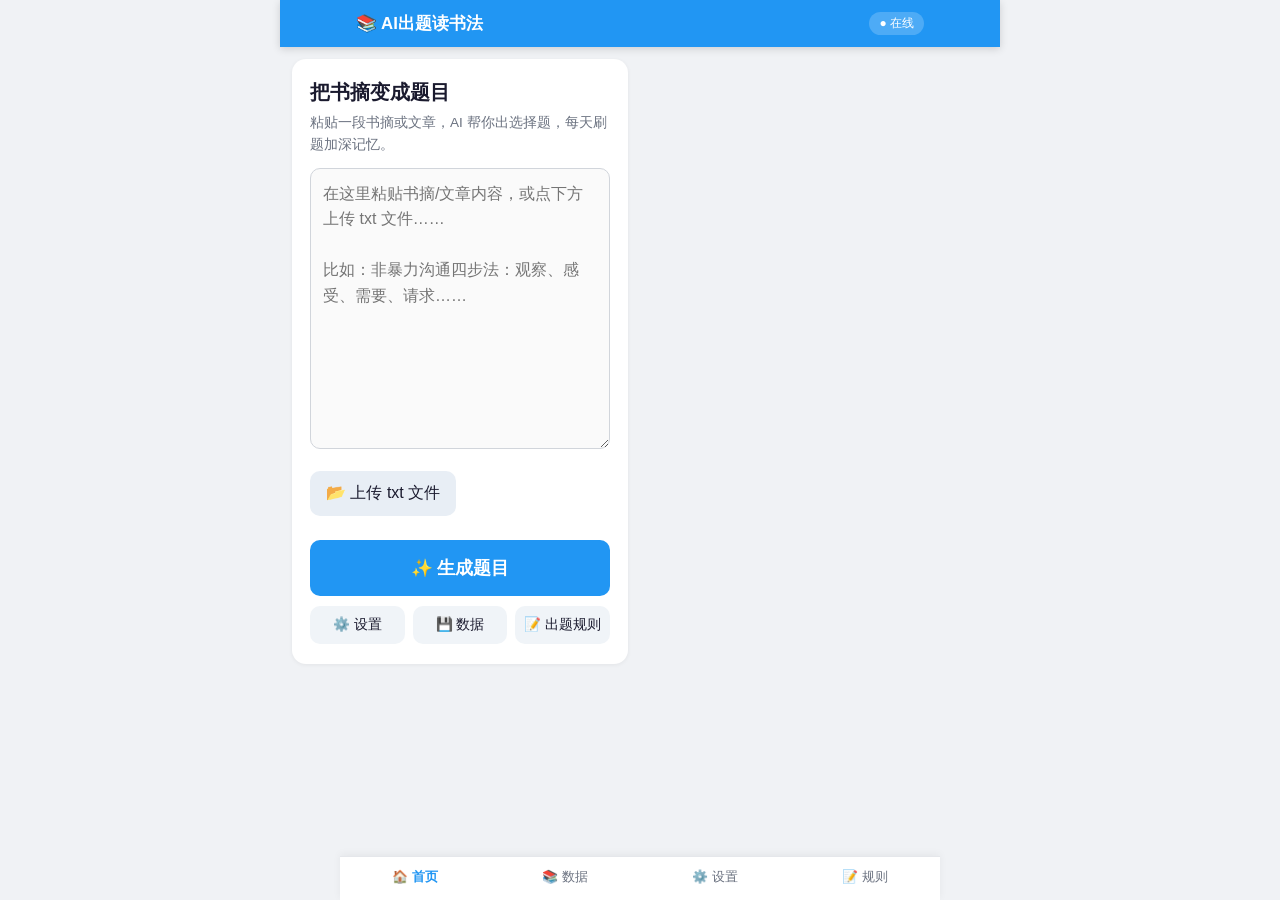
==== static/index.html @ 1c630ff8 "feat: AI出题读书法 - 333评审修复 + 自动部署workflow" ====
<!DOCTYPE html>
<html lang="zh-CN">
<head>
<meta charset="UTF-8">
<meta name="viewport" content="width=device-width, initial-scale=1.0, maximum-scale=1.0, user-scalable=no">
<meta name="theme-color" content="#2196F3">
<meta name="apple-mobile-web-app-capable" content="yes">
<meta name="apple-mobile-web-app-status-bar-style" content="black-translucent">
<title>AI出题读书法</title>
<link rel="manifest" href="manifest.webmanifest">
<link rel="stylesheet" href="css/style.css">
<link rel="icon" href="data:image/svg+xml,<svg xmlns='http://www.w3.org/2000/svg' viewBox='0 0 100 100'><text y='.9em' font-size='90'>📚</text></svg>">
</head>
<body>

<!-- ============ 顶部状态栏 ============ -->
<header id="topbar">
  <div class="topbar-inner">
    <span class="logo">📚 AI出题读书法</span>
    <span id="net-status" class="net-badge online">● 在线</span>
  </div>
</header>

<!-- ============ 主容器 ============ -->
<main id="app">

  <!-- ① 首页：输入书摘 -->
  <section id="view-home" class="view active">
    <div class="card hero-card">
      <h2>把书摘变成题目</h2>
      <p class="hint">粘贴一段书摘或文章，AI 帮你出选择题，每天刷题加深记忆。</p>
      <textarea id="input-text" rows="10" placeholder="在这里粘贴书摘/文章内容，或点下方上传 txt 文件……&#10;&#10;比如：非暴力沟通四步法：观察、感受、需要、请求……"></textarea>
      <div class="upload-row">
        <button id="btn-upload-txt" class="btn-secondary btn-upload">📂 上传 txt 文件</button>
        <input type="file" id="upload-file" accept=".txt,text/plain" style="display:none">
        <span id="upload-name" class="hint"></span>
      </div>
      <button id="btn-generate" class="btn-primary btn-big">✨ 生成题目</button>
      <div class="mini-row">
        <button id="btn-settings" class="btn-mini">⚙️ 设置</button>
        <button id="btn-data" class="btn-mini">💾 数据</button>
        <button id="btn-prompt" class="btn-mini">📝 出题规则</button>
      </div>
    </div>

    <div id="gen-status" class="status-area"></div>

    <div id="last-set" class="card" style="display:none">
      <h3>📖 最近一套题</h3>
      <div id="last-set-info"></div>
      <button id="btn-continue" class="btn-secondary">继续刷这套</button>
      <button id="btn-review" class="btn-secondary">只刷错题</button>
    </div>
  </section>

  <!-- ② 刷题页 -->
  <section id="view-quiz" class="view">
    <div class="quiz-header">
      <span id="quiz-progress">第 1/10 题</span>
      <span id="quiz-score">对 0 · 错 0</span>
    </div>
    <div class="card quiz-card">
      <p id="quiz-question" class="quiz-question"></p>
      <div id="quiz-options" class="quiz-options"></div>
      <div id="quiz-supplement" class="supplement-box">
        <textarea id="supplement-text" rows="2" placeholder="（选填）写下你为什么选这个，或说说你的理解……"></textarea>
      </div>
      <div id="quiz-feedback" class="quiz-feedback" style="display:none">
        <div id="feedback-verdict" class="verdict"></div>
        <div id="feedback-explanation" class="explanation"></div>
        <div id="feedback-ai" style="display:none"></div>
      </div>
      <button id="btn-submit" class="btn-primary btn-big">提交答案</button>
      <button id="btn-next" class="btn-secondary" style="display:none">下一题 →</button>
    </div>
    <div id="quiz-done" class="card done-card" style="display:none">
      <h2>🎉 这套刷完了！</h2>
      <p id="done-stats"></p>
      <button id="btn-restart" class="btn-primary">再刷一遍</button>
      <button id="btn-back-home" class="btn-secondary">回到首页</button>
    </div>
  </section>

  <!-- ③ 设置页 -->
  <section id="view-settings" class="view">
    <div class="card">
      <h2>⚙️ 设置</h2>
      <label class="field-label">DeepSeek API Key</label>
      <input id="set-apikey" type="password" placeholder="sk-xxxxxxxx" autocomplete="off">
      <p class="hint">Key 只存在你自己的浏览器里，不会上传到任何地方。<a href="#" id="link-getkey" target="_blank">没有 Key？去 DeepSeek 开放平台申请</a></p>
      <button id="btn-save-key" class="btn-primary">保存 Key</button>
      <div id="key-status" class="status-area"></div>

      <hr>
      <label class="field-label">每次出题数量</label>
      <div class="stepper">
        <button id="btn-count-minus" class="stepper-btn">−</button>
        <span id="count-value" class="stepper-val">10</span>
        <button id="btn-count-plus" class="stepper-btn">＋</button>
      </div>

      <hr>
      <label class="field-label">难度</label>
      <div class="seg" id="seg-difficulty">
        <button data-difficulty="auto" class="seg-btn active">AI 推荐</button>
        <button data-difficulty="easy" class="seg-btn">偏简单</button>
        <button data-difficulty="mixed" class="seg-btn">混合适中</button>
        <button data-difficulty="hard" class="seg-btn">偏难</button>
      </div>

      <hr>
      <label class="field-label">题型</label>
      <div class="seg" id="seg-types">
        <button data-types="choice" class="seg-btn active">纯选择</button>
        <button data-types="choice-judge" class="seg-btn">选择+判断</button>
      </div>

      <hr>
      <label class="field-label">刷题顺序</label>
      <div class="seg" id="seg-order">
        <button data-order="sequence" class="seg-btn active">顺序</button>
        <button data-order="random" class="seg-btn">随机</button>
        <button data-order="wrong-first" class="seg-btn">先错题</button>
      </div>

      <hr>
      <button id="btn-export" class="btn-secondary">⬇️ 导出数据（备份）</button>
      <button id="btn-import" class="btn-secondary">⬆️ 导入数据（恢复）</button>
      <input type="file" id="import-file" accept=".json" style="display:none">
      <p class="hint">导出的文件存在手机/电脑本地。换设备时：先导出，再到新设备导入，数据就同步了。</p>
    </div>
  </section>

  <!-- ④ 数据页 -->
  <section id="view-data" class="view">
    <div class="card">
      <h2>💾 我的数据</h2>
      <div id="data-stats" class="data-stats"></div>
      <h3>📚 已生成的题集</h3>
      <div id="set-list" class="set-list"></div>
    </div>
  </section>

  <!-- ⑤ 出题规则页 -->
  <section id="view-prompt" class="view">
    <div class="card">
      <h2>📝 出题规则</h2>
      <p class="hint">这里控制 AI 怎么出题。改完点保存，旧版本会自动存档，随时可以回滚。</p>
      <textarea id="prompt-text" rows="20" class="mono"></textarea>
      <button id="btn-save-prompt" class="btn-primary">保存规则</button>
      <div id="prompt-status" class="status-area"></div>
      <h3>历史版本</h3>
      <div id="prompt-history" class="prompt-history"></div>
    </div>
  </section>

</main>

<!-- 底部导航（手机友好） -->
<nav id="tabbar">
  <button class="tab active" data-view="home">🏠 首页</button>
  <button class="tab" data-view="data">📚 数据</button>
  <button class="tab" data-view="settings">⚙️ 设置</button>
  <button class="tab" data-view="prompt">📝 规则</button>
</nav>

<script src="js/app.js"></script>
</body>
</html>
---- static/css/style.css ----
/* ============ AI出题读书法 样式 ============ */
* { margin: 0; padding: 0; box-sizing: border-box; -webkit-tap-highlight-color: transparent; }

:root {
  --primary: #2196F3;
  --primary-dark: #1976D2;
  --bg: #f0f2f5;
  --card: #ffffff;
  --text: #1a1a2e;
  --text-light: #6b7280;
  --green: #2e7d32;
  --green-bg: #e8f5e9;
  --red: #c62828;
  --red-bg: #ffebee;
  --orange: #e65100;
  --orange-bg: #fff3e0;
  --radius: 14px;
}

html { font-size: 16px; }
body {
  font-family: -apple-system, "PingFang SC", "Microsoft YaHei", "Helvetica Neue", sans-serif;
  background: var(--bg);
  color: var(--text);
  padding-bottom: 70px; /* 给底部导航留空间 */
  max-width: 600px;
  margin: 0 auto;
  min-height: 100vh;
}

/* ---------- 顶部栏 ---------- */
#topbar {
  position: sticky; top: 0; z-index: 100;
  background: var(--primary);
  color: #fff;
  box-shadow: 0 2px 8px rgba(0,0,0,.15);
}
.topbar-inner {
  display: flex; justify-content: space-between; align-items: center;
  padding: 12px 16px;
  max-width: 600px; margin: 0 auto;
}
.logo { font-size: 1.05rem; font-weight: 600; }
.net-badge { font-size: .75rem; padding: 3px 10px; border-radius: 20px; background: rgba(255,255,255,.2); }
.net-badge.offline { background: rgba(0,0,0,.3); }

/* ---------- 卡片 ---------- */
.card {
  background: var(--card);
  border-radius: var(--radius);
  padding: 20px 18px;
  margin: 12px 12px;
  box-shadow: 0 1px 4px rgba(0,0,0,.06);
}
.card h2 { font-size: 1.25rem; margin-bottom: 6px; }
.card h3 { font-size: 1.05rem; margin: 16px 0 8px; }
.hint { color: var(--text-light); font-size: .85rem; line-height: 1.6; margin: 6px 0 12px; }

/* ---------- 输入区 ---------- */
textarea {
  width: 100%;
  border: 1.5px solid #d1d5db;
  border-radius: 10px;
  padding: 12px;
  font-size: 1rem;
  font-family: inherit;
  line-height: 1.6;
  resize: vertical;
  background: #fafafa;
}
textarea:focus { outline: none; border-color: var(--primary); background: #fff; }
.mono { font-family: "Consolas", "Courier New", monospace; font-size: .85rem; }

/* ---------- 按钮（手机友好，够大） ---------- */
.btn-primary, .btn-secondary, .btn-mini {
  border: none; border-radius: 10px;
  cursor: pointer;
  font-size: 1rem;
  font-family: inherit;
  transition: transform .05s, background .15s;
}
.btn-primary:active, .btn-secondary:active, .btn-mini:active { transform: scale(.97); }

.btn-big {
  width: 100%;
  padding: 16px;
  font-size: 1.1rem;
  font-weight: 600;
  margin-top: 10px;
}
.btn-primary { background: var(--primary); color: #fff; }
.btn-primary:active { background: var(--primary-dark); }
.btn-secondary {
  background: #e8eef5; color: var(--text);
  padding: 12px 16px;
  margin-top: 8px;
}
.btn-secondary:active { background: #d5dfea; }

.mini-row { display: flex; gap: 8px; margin-top: 10px; }
.btn-mini {
  flex: 1;
  background: #f0f4f8; color: var(--text);
  padding: 10px 8px;
  font-size: .85rem;
}
.btn-mini:active { background: #e0e8f0; }

/* ---------- 状态区 ---------- */
.status-area { margin: 8px 12px; font-size: .9rem; line-height: 1.6; }
.status-area .error { color: var(--red); }
.status-area .ok { color: var(--green); }
.status-area .loading { color: var(--primary); }

/* ---------- 刷题页 ---------- */
.quiz-header {
  display: flex; justify-content: space-between; align-items: center;
  padding: 14px 16px 4px;
  font-weight: 600; font-size: .95rem;
  color: var(--text-light);
}
.quiz-question { font-size: 1.1rem; line-height: 1.7; font-weight: 500; }

.quiz-options { margin-top: 14px; display: flex; flex-direction: column; gap: 10px; }
.option-btn {
  display: flex; align-items: flex-start; gap: 10px;
  width: 100%;
  text-align: left;
  padding: 14px;
  border: 1.5px solid #d1d5db;
  border-radius: 10px;
  background: #fff;
  font-size: .98rem;
  font-family: inherit;
  line-height: 1.6;
  cursor: pointer;
  transition: all .12s;
}
.option-btn .opt-letter {
  flex-shrink: 0;
  width: 28px; height: 28px;
  border-radius: 50%;
  background: #f0f4f8;
  display: flex; align-items: center; justify-content: center;
  font-weight: 700; font-size: .85rem;
  color: var(--text-light);
}
.option-btn.selected { border-color: var(--primary); background: #e3f2fd; }
.option-btn.selected .opt-letter { background: var(--primary); color: #fff; }
.option-btn.correct { border-color: var(--green); background: var(--green-bg); }
.option-btn.correct .opt-letter { background: var(--green); color: #fff; }
.option-btn.wrong { border-color: var(--red); background: var(--red-bg); }
.option-btn.wrong .opt-letter { background: var(--red); color: #fff; }
.option-btn.disabled { cursor: default; }

.supplement-box { margin-top: 12px; }
.supplement-box textarea { font-size: .9rem; }

.quiz-feedback { margin-top: 12px; }
.verdict { font-weight: 700; font-size: 1.05rem; margin-bottom: 8px; }
.verdict.correct { color: var(--green); }
.verdict.wrong { color: var(--red); }
.explanation {
  background: var(--orange-bg);
  border-left: 4px solid var(--orange);
  padding: 12px;
  border-radius: 0 8px 8px 0;
  font-size: .92rem;
  line-height: 1.7;
  color: #4e342e;
}

.done-card { text-align: center; padding: 30px 20px; }
.done-card h2 { font-size: 1.5rem; margin-bottom: 10px; }
.done-card p { font-size: 1rem; color: var(--text); margin-bottom: 16px; }

/* ---------- 设置页 ---------- */
.field-label { display: block; font-weight: 600; margin: 10px 0 6px; font-size: .95rem; }
input[type="password"], input[type="text"] {
  width: 100%;
  padding: 12px;
  border: 1.5px solid #d1d5db;
  border-radius: 10px;
  font-size: 1rem;
  font-family: inherit;
}
input:focus { outline: none; border-color: var(--primary); }
hr { border: none; border-top: 1px solid #e5e7eb; margin: 16px 0; }

.stepper { display: flex; align-items: center; gap: 14px; margin-top: 6px; }
.stepper-btn {
  width: 44px; height: 44px;
  border-radius: 10px;
  border: 1.5px solid #d1d5db;
  background: #fff;
  font-size: 1.4rem;
  cursor: pointer;
}
.stepper-btn:active { background: #f0f4f8; }
.stepper-val { font-size: 1.3rem; font-weight: 700; min-width: 40px; text-align: center; }

.seg { display: flex; gap: 8px; margin-top: 6px; }
.seg-btn {
  flex: 1;
  padding: 12px 8px;
  border: 1.5px solid #d1d5db;
  border-radius: 10px;
  background: #fff;
  font-size: .92rem;
  cursor: pointer;
  font-family: inherit;
}
.seg-btn.active { border-color: var(--primary); background: #e3f2fd; color: var(--primary-dark); font-weight: 600; }

/* ---------- 数据页 ---------- */
.data-stats {
  display: flex; gap: 10px; flex-wrap: wrap; margin: 10px 0;
}
.stat-chip {
  flex: 1; min-width: 90px;
  background: #f0f4f8;
  border-radius: 10px;
  padding: 12px 8px;
  text-align: center;
}
.stat-chip .num { font-size: 1.3rem; font-weight: 700; color: var(--primary-dark); }
.stat-chip .label { font-size: .78rem; color: var(--text-light); margin-top: 2px; }

.set-item {
  background: #f8fafc;
  border-radius: 10px;
  padding: 12px;
  margin-bottom: 8px;
  border: 1px solid #e5e7eb;
}
.set-item .set-title { font-weight: 600; font-size: .95rem; }
.set-item .set-meta { font-size: .8rem; color: var(--text-light); margin-top: 4px; }
.set-item .set-actions { display: flex; gap: 8px; margin-top: 8px; }

/* ---------- 出题规则页 ---------- */
.prompt-history { margin-top: 8px; }
.hist-item {
  display: flex; justify-content: space-between; align-items: center;
  padding: 10px 12px;
  background: #f8fafc;
  border-radius: 8px;
  margin-bottom: 6px;
  border: 1px solid #e5e7eb;
  font-size: .88rem;
}
.hist-item .hist-time { color: var(--text-light); }
.hist-item button {
  background: none; border: none; color: var(--primary);
  cursor: pointer; font-size: .85rem; margin-left: 10px;
  font-family: inherit;
}

/* ---------- 底部导航 ---------- */
#tabbar {
  position: fixed; bottom: 0; left: 50%; transform: translateX(-50%);
  width: 100%; max-width: 600px;
  display: flex;
  background: #fff;
  border-top: 1px solid #e5e7eb;
  box-shadow: 0 -2px 8px rgba(0,0,0,.05);
  z-index: 100;
}
.tab {
  flex: 1;
  padding: 12px 4px 14px;
  border: none;
  background: none;
  font-size: .8rem;
  color: var(--text-light);
  cursor: pointer;
  font-family: inherit;
  display: flex; flex-direction: column; align-items: center; gap: 2px;
}
.tab.active { color: var(--primary); font-weight: 600; }

/* ---------- 视图切换 ---------- */
.view { display: none; }
.view.active { display: block; }

/* ---------- 加载动画 ---------- */
.loading-spinner {
  display: inline-block;
  width: 18px; height: 18px;
  border: 3px solid rgba(33,150,243,.25);
  border-top-color: var(--primary);
  border-radius: 50%;
  animation: spin .8s linear infinite;
  vertical-align: middle;
  margin-right: 6px;
}
@keyframes spin { to { transform: rotate(360deg); } }

/* 桌面端加宽（电脑屏幕大，信息可以多一点） */
@media (min-width: 900px) {
  body { max-width: 720px; }
  #app { display: grid; grid-template-columns: 1fr 1fr; gap: 0; }
  .view { grid-column: 1 / -1; }
  #view-home, #view-quiz { grid-column: 1; }
  #view-data, #view-settings, #view-prompt { grid-column: 2; }
  #view-home.active, #view-quiz.active { display: block; }
  #view-data.active, #view-settings.active, #view-prompt.active { display: block; }
}

/* ---- 上传 txt ---- */
.upload-row { display: flex; align-items: center; gap: 10px; margin: 10px 0 14px; }
.btn-upload { flex-shrink: 0; }
#upload-name { font-size: 13px; color: #666; line-height: 1.4; flex: 1; }

/* ---- AI 点评 ---- */
.ai-feedback { margin-top: 12px; padding: 12px; background: #e3f2fd; border-radius: 10px; border-left: 4px solid #2196F3; }
.ai-fb-title { font-weight: 600; color: #1565c0; margin-bottom: 6px; }
.ai-fb-body { font-size: 14px; line-height: 1.6; color: #333; }

/* ---- 答题明细弹层 ---- */
.detail-overlay { position: fixed; inset: 0; background: rgba(0,0,0,.45); z-index: 999; display: flex; align-items: center; justify-content: center; padding: 14px; }
.detail-panel { background: #fff; border-radius: 14px; max-width: 640px; width: 100%; max-height: 86vh; display: flex; flex-direction: column; overflow: hidden; }
.detail-title { padding: 14px 16px; font-size: 16px; font-weight: 600; border-bottom: 1px solid #eee; }
.detail-body { padding: 14px 16px; overflow-y: auto; flex: 1; }
.detail-panel .btn-primary { margin: 12px 16px; }
.dv-item { padding: 10px 0; border-bottom: 1px solid #f0f0f0; }
.dv-item:last-child { border-bottom: none; }
.dv-head { display: flex; flex-wrap: wrap; gap: 6px; align-items: baseline; font-size: 14px; }
.dv-q { flex: 1 1 100%; margin: 4px 0; }
.dv-ok { color: #2e7d32; font-weight: 600; }
.dv-no { color: #c62828; font-weight: 600; }
.dv-na { color: #999; }
.dv-ans { color: #555; font-size: 13px; }
.dv-time { color: #aaa; font-size: 12px; }
.dv-sup { margin: 6px 0 0 8px; padding: 6px 10px; background: #fff8e1; border-radius: 8px; font-size: 13px; color: #6d4c00; }
.dv-exp { margin: 6px 0 0 8px; font-size: 13px; color: #555; }
.dv-correct { font-weight: 600; color: #1565c0; }
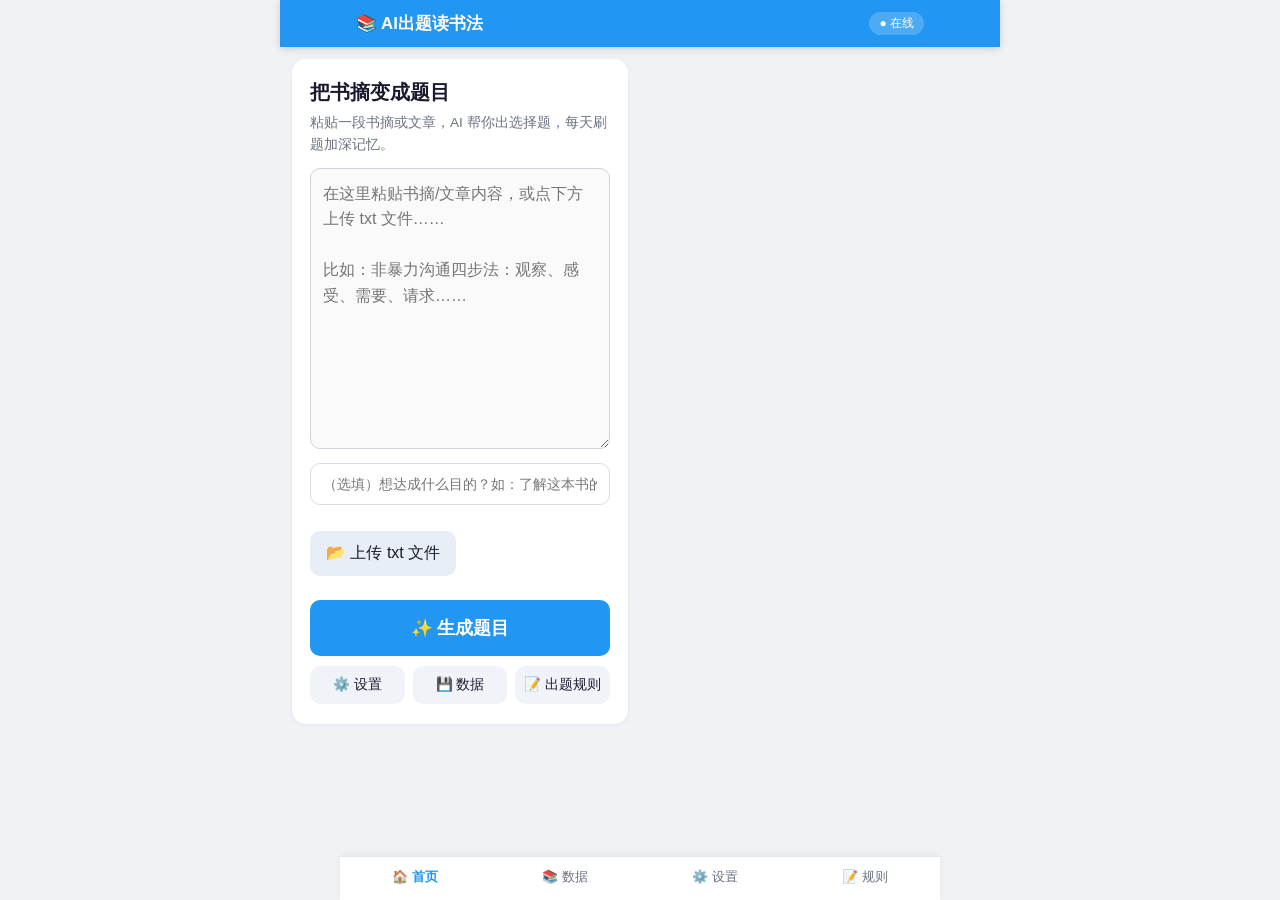
==== commit 7268470a: "feat: 第一批8项 - 历史全留存/AI判断题数/加题/排序/点评力度/追问/远迁移/语音" ====
--- a/static/index.html
+++ b/static/index.html
@@ -30,6 +30,7 @@
       <h2>把书摘变成题目</h2>
       <p class="hint">粘贴一段书摘或文章，AI 帮你出选择题，每天刷题加深记忆。</p>
       <textarea id="input-text" rows="10" placeholder="在这里粘贴书摘/文章内容，或点下方上传 txt 文件……&#10;&#10;比如：非暴力沟通四步法：观察、感受、需要、请求……"></textarea>
+      <input id="input-goal" type="text" placeholder="（选填）想达成什么目的？如：了解这本书的核心理念 / 学会这个方法怎么用" style="width:100%;padding:12px;margin:10px 0 8px;border:1px solid #ddd;border-radius:10px;font-size:14px;box-sizing:border-box">
       <div class="upload-row">
         <button id="btn-upload-txt" class="btn-secondary btn-upload">📂 上传 txt 文件</button>
         <input type="file" id="upload-file" accept=".txt,text/plain" style="display:none">
@@ -64,11 +65,19 @@
       <div id="quiz-options" class="quiz-options"></div>
       <div id="quiz-supplement" class="supplement-box">
         <textarea id="supplement-text" rows="2" placeholder="（选填）写下你为什么选这个，或说说你的理解……"></textarea>
+        <button id="btn-voice-supplement" class="btn-voice" type="button">🎤</button>
       </div>
       <div id="quiz-feedback" class="quiz-feedback" style="display:none">
         <div id="feedback-verdict" class="verdict"></div>
         <div id="feedback-explanation" class="explanation"></div>
         <div id="feedback-ai" style="display:none"></div>
+        <button id="btn-ask-ai" class="btn-secondary" style="margin-top:10px;display:none">💬 追问 AI</button>
+        <div id="ask-ai-box" style="display:none;margin-top:8px">
+          <textarea id="ask-ai-input" rows="2" placeholder="对这个题目/解析还有疑问？直接问……"></textarea>
+          <button id="btn-voice-ask" class="btn-voice" type="button">🎤</button>
+          <button id="btn-ask-send" class="btn-primary" style="margin-top:6px">发送</button>
+          <div id="ask-ai-history" class="ask-history" style="margin-top:8px"></div>
+        </div>
       </div>
       <button id="btn-submit" class="btn-primary btn-big">提交答案</button>
       <button id="btn-next" class="btn-secondary" style="display:none">下一题 →</button>
@@ -77,6 +86,7 @@
       <h2>🎉 这套刷完了！</h2>
       <p id="done-stats"></p>
       <button id="btn-restart" class="btn-primary">再刷一遍</button>
+      <button id="btn-transfer" class="btn-secondary">🧠 远迁移测试</button>
       <button id="btn-back-home" class="btn-secondary">回到首页</button>
     </div>
   </section>
@@ -113,6 +123,13 @@
       <div class="seg" id="seg-types">
         <button data-types="choice" class="seg-btn active">纯选择</button>
         <button data-types="choice-judge" class="seg-btn">选择+判断</button>
+      </div>
+
+      <hr>
+      <label class="field-label">AI 点评时机</label>
+      <div class="seg" id="seg-feedback">
+        <button data-feedback="now" class="seg-btn active">每题当时点评</button>
+        <button data-feedback="after" class="seg-btn">刷完统一评</button>
       </div>
 
       <hr>
--- a/static/css/style.css
+++ b/static/css/style.css
@@ -334,3 +334,27 @@
 .dv-sup { margin: 6px 0 0 8px; padding: 6px 10px; background: #fff8e1; border-radius: 8px; font-size: 13px; color: #6d4c00; }
 .dv-exp { margin: 6px 0 0 8px; font-size: 13px; color: #555; }
 .dv-correct { font-weight: 600; color: #1565c0; }
+
+/* ---- 答题明细：历次作答 ---- */
+.dv-attempt { margin: 6px 0 6px 8px; padding: 8px 10px; background: #f7f9fb; border-radius: 8px; border-left: 3px solid #ddd; }
+.dv-attempt .dv-head { flex-wrap: wrap; }
+.dv-count { display: inline-block; font-size: 11px; color: #1976d2; background: #e3f2fd; border-radius: 10px; padding: 1px 8px; margin-right: 6px; vertical-align: middle; }
+.dv-ai { margin-top: 6px; padding: 8px 10px; background: #e3f2fd; border-radius: 8px; font-size: 13px; color: #1565c0; }
+
+/* ---- 追问 AI ---- */
+.ask-history { display: flex; flex-direction: column; gap: 8px; }
+.ask-row { background: #f7f9fb; border-radius: 8px; padding: 8px 10px; }
+.ask-q { color: #333; font-size: 14px; margin-bottom: 4px; }
+.ask-a { color: #1565c0; font-size: 13px; line-height: 1.5; }
+
+/* ---- 远迁移 ---- */
+.transfer-example { background: #e8f5e9; border-radius: 8px; padding: 10px 12px; margin: 10px 0; font-size: 13px; color: #2e7d32; }
+.transfer-ex-title { font-weight: 600; margin-bottom: 6px; }
+.transfer-result { font-size: 14px; }
+#transfer-input { width: 100%; padding: 12px; border: 1px solid #ddd; border-radius: 10px; font-size: 14px; box-sizing: border-box; margin: 8px 0; }
+
+/* ---- 语音输入按钮 ---- */
+.supplement-box { position: relative; }
+.btn-voice { position: absolute; right: 8px; bottom: 8px; width: 40px; height: 40px; border-radius: 50%; border: none; background: #2196F3; color: #fff; font-size: 18px; cursor: pointer; }
+#ask-ai-box { position: relative; }
+#transfer-input + .btn-voice, .detail-panel .btn-voice { position: absolute; right: 24px; }
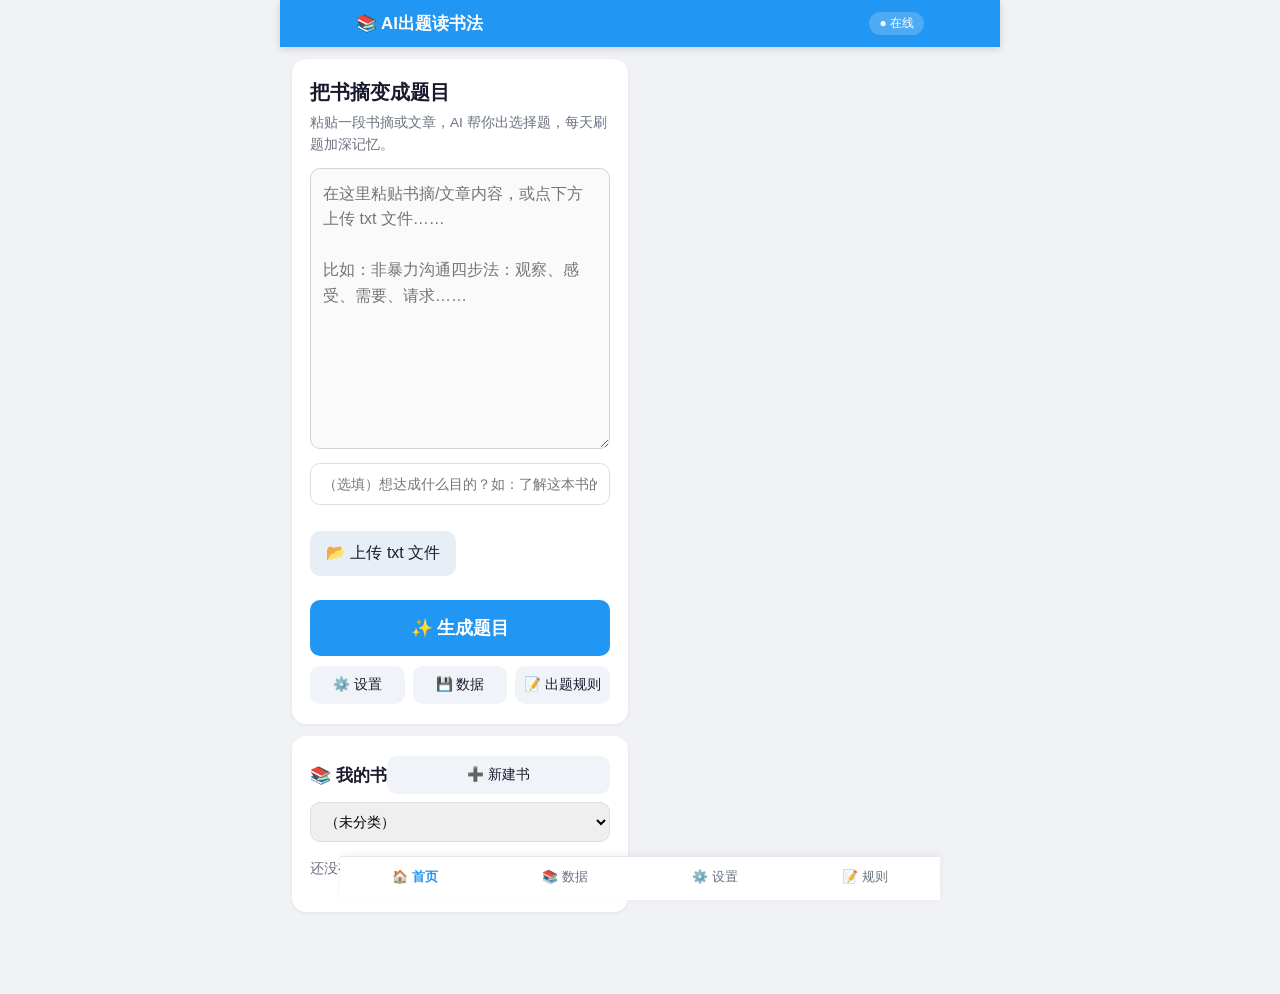
==== commit 0115d406: "feat(B2): 多本书管理 - books表+书选择+按书看题集" ====
--- a/static/index.html
+++ b/static/index.html
@@ -45,6 +45,17 @@
     </div>
 
     <div id="gen-status" class="status-area"></div>
+
+    <div id="books-panel" class="card" style="display:none">
+      <div class="books-head">
+        <h3>📚 我的书</h3>
+        <button id="btn-add-book" class="btn-mini">➕ 新建书</button>
+      </div>
+      <select id="book-select" class="book-select">
+        <option value="">（未分类）</option>
+      </select>
+      <div id="book-list" class="book-list"></div>
+    </div>
 
     <div id="last-set" class="card" style="display:none">
       <h3>📖 最近一套题</h3>
@@ -151,7 +162,8 @@
   <!-- ④ 数据页 -->
   <section id="view-data" class="view">
     <div class="card">
-      <h2>💾 我的数据</h2>
+      <h2 id="data-title">💾 我的数据</h2>
+      <button id="btn-data-all" class="btn-mini" style="display:none">← 返回全部</button>
       <div id="data-stats" class="data-stats"></div>
       <h3>📚 已生成的题集</h3>
       <div id="set-list" class="set-list"></div>
--- a/static/css/style.css
+++ b/static/css/style.css
@@ -358,3 +358,12 @@
 .btn-voice { position: absolute; right: 8px; bottom: 8px; width: 40px; height: 40px; border-radius: 50%; border: none; background: #2196F3; color: #fff; font-size: 18px; cursor: pointer; }
 #ask-ai-box { position: relative; }
 #transfer-input + .btn-voice, .detail-panel .btn-voice { position: absolute; right: 24px; }
+
+/* ---- 多本书管理 ---- */
+.books-head { display: flex; justify-content: space-between; align-items: center; margin-bottom: 8px; }
+.books-head h3 { margin: 0; }
+.book-select { width: 100%; padding: 10px; border: 1px solid #ddd; border-radius: 10px; font-size: 14px; margin-bottom: 10px; box-sizing: border-box; }
+.book-list { display: flex; flex-direction: column; gap: 8px; }
+.book-item { display: flex; justify-content: space-between; align-items: center; padding: 10px 12px; background: #f7f9fb; border-radius: 10px; cursor: pointer; }
+.book-title { font-size: 14px; font-weight: 500; }
+.book-meta { font-size: 12px; color: #888; }
